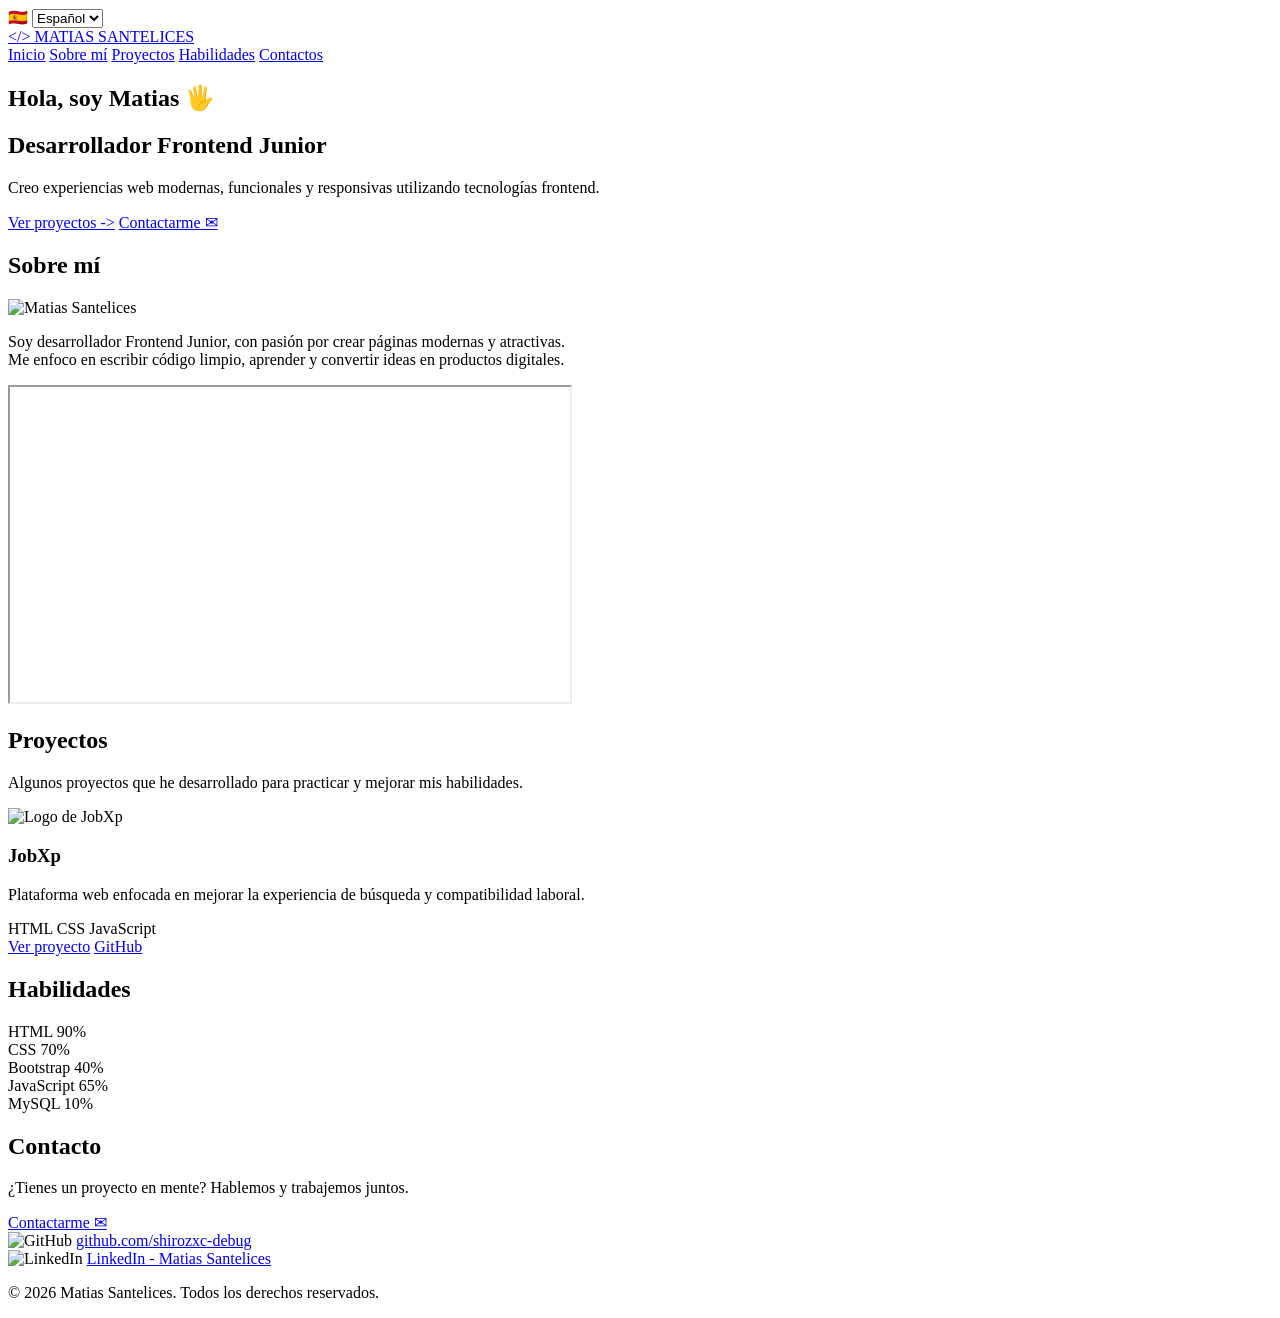
==== index.html @ 77350627 "done" ====
<!DOCTYPE html>
<html lang="es">

<head>
    <meta charset="UTF-8">
    <meta name="viewport" content="width=device-width, initial-scale=1.0">
    <meta name="author" content="Matias Santelices">
    <title>Portafolio - Matias Santelices</title>
    <link rel="stylesheet" href="static/css/style.css">
</head>

<body>

    <!-- CAJA DE IDIOMA INDEPENDIENTE (FUERA DEL HEADER) -->
    <div class="caja-idioma-flotante">
        <span id="bandera">🇪🇸</span>
        <select id="selector-idioma">
            <option value="es">Español</option>
            <option value="en">English</option>
        </select>
    </div>

    <!-- MENÚ DE NAVEGACIÓN -->
    <header class="navbar">
        <div class="logo">
            <a href="#inicio"> &lt;/&gt; MATIAS SANTELICES</a>
        </div>
        <nav class="nav-links">
            <a id="link-inicio" href="#inicio">Inicio</a>
            <a id="link-sobre-mi" href="#sobre-mi">Sobre mí</a>
            <a id="link-proyectos" href="#proyectos">Proyectos</a>
            <a id="link-habilidades" href="#habilidades">Habilidades</a>
            <a id="link-contacto" href="#contacto">Contactos</a>
        </nav>
    </header>

    <!-- CONTENEDOR PRINCIPAL -->
    <main class="contenedor-principal">

        <!-- INICIO -->
        <section id="inicio" class="caja-seccion">
            <h2 id="txt-saludo">Hola, soy Matias 🖐</h2>
            <h1 id="txt-titulo-profesion" class="titulo-principal">Desarrollador Frontend Junior</h1>
            <p id="txt-descripcion-inicio" class="texto-centrado">
                Creo experiencias web modernas, funcionales y responsivas utilizando tecnologías frontend.
            </p>
            <div class="contenedor-botones">
                <a id="btn-ver-proyectos" href="#proyectos" class="btn">Ver proyectos -&gt;</a>
                <a id="btn-contacto" href="#contacto" class="btn">Contactarme ✉</a>
            </div>
        </section>

        <!-- SOBRE MÍ -->
        <section id="sobre-mi" class="caja-seccion">
            <h2 id="titulo-sobre-mi" class="titulo-seccion">Sobre mí</h2>
            <div class="tarjeta-sobre-mi">
                <img class="imagen-usuario" src="static/images/user.png" alt="Matias Santelices">
                <p id="txt-sobre-mi" class="texto-centrado">
                    Soy desarrollador Frontend Junior, con pasión por crear páginas modernas y atractivas.<br>
                    Me enfoco en escribir código limpio, aprender y convertir ideas en productos digitales.
                </p>
            </div>
<div class="contenedor-video">
    <iframe width="560" 
            height="315" 
            src="https://www.youtube.com/embed/ELSm-G201Ls?si=acrBzftY3R5Zxudw" 
            title="YouTube video player" 
            allow="accelerometer; autoplay; clipboard-write; encrypted-media; gyroscope; picture-in-picture; web-share" 
            referrerpolicy="strict-origin-when-cross-origin" 
            allowfullscreen>
    </iframe>
</div>
        </section>

        <!-- PROYECTOS -->
        <section id="proyectos" class="caja-seccion">
            <h2 id="titulo-proyectos" class="titulo-seccion">Proyectos</h2>
            <p id="desc-proyectos" class="texto-centrado">
                Algunos proyectos que he desarrollado para practicar y mejorar mis habilidades.
            </p>

            <div class="contenedor-tarjetas">
                <!-- PROYECTO 1 -->
                <article class="tarjeta-proyecto">
                    <div class="imagen-placeholder">
                        <img src="static/images/Logo.png" alt="Logo de JobXp" class="img-proyecto">
                    </div>

                    <div class="info-proyecto">
                        <h3>JobXp</h3>
                        <p id="desc-p1">
                            Plataforma web enfocada en mejorar la experiencia de búsqueda y compatibilidad laboral.
                        </p>
                        <div class="tecnologias">
                            <span>HTML</span>
                            <span>CSS</span>
                            <span>JavaScript</span>
                        </div>
                        <div class="contenedor-botones">
                            <a id="btn-p1-ver" href="https://estefanopobletett.github.io/jobxp/" class="btn">Ver proyecto</a>
                            <a href="https://github.com/shirozxc-debug" target="_blank" class="btn-secundario">GitHub</a>
                        </div>
                    </div>
                </article>
            </div>
        </section>

        <!-- HABILIDADES -->
        <section id="habilidades" class="caja-seccion">
            <h2 id="titulo-habilidades" class="titulo-seccion">Habilidades</h2>

            <div class="contenedor-barras">
                <div class="habilidad-barra">
                    <div class="habilidad-info">
                        <span>HTML</span>
                        <span>90%</span>
                    </div>
                    <div class="barra">
                        <div class="progreso" style="width: 90%;"></div>
                    </div>
                </div>

                <div class="habilidad-barra">
                    <div class="habilidad-info">
                        <span>CSS</span>
                        <span>70%</span>
                    </div>
                    <div class="barra">
                        <div class="progreso" style="width: 70%;"></div>
                    </div>
                </div>

                <div class="habilidad-barra">
                    <div class="habilidad-info">
                        <span>Bootstrap</span>
                        <span>40%</span>
                    </div>
                    <div class="barra">
                        <div class="progreso" style="width: 40%;"></div>
                    </div>
                </div>

                <div class="habilidad-barra">
                    <div class="habilidad-info">
                        <span>JavaScript</span>
                        <span>65%</span>
                    </div>
                    <div class="barra">
                        <div class="progreso" style="width: 65%;"></div>
                    </div>
                </div>

                <div class="habilidad-barra">
                    <div class="habilidad-info">
                        <span>MySQL</span>
                        <span>10%</span>
                    </div>
                    <div class="barra">
                        <div class="progreso" style="width: 10%;"></div>
                    </div>
                </div>
            </div>
        </section>

        <!-- CONTACTO -->
        <section id="contacto" class="caja-seccion">
            <h2 id="titulo-contacto" class="titulo-seccion">Contacto</h2>
            <p id="txt-contacto-pregunta" class="texto-centrado">
                ¿Tienes un proyecto en mente? Hablemos y trabajemos juntos.
            </p>
            <div class="espacio-boton">
                <a id="btn-contactarme" href="mailto:matiassantelices13@gmail.com" class="btn">Contactarme ✉</a>
            </div>

            <div class="contenedor-contacto">
                <div class="item-contacto">
                    <img src="static/images/github.png" alt="GitHub">
                    <a href="https://github.com/shirozxc-debug" target="_blank">github.com/shirozxc-debug</a>
                </div>
                <div class="item-contacto">
                    <img src="static/images/LinkedIn.png" alt="LinkedIn">
                    <a href="https://www.linkedin.com/in/matias-santelices-171565412/" target="_blank">LinkedIn - Matias Santelices</a>
                </div>
            </div>
        </section>

    </main>

    <footer>
        <p id="txt-footer">© 2026 Matias Santelices. Todos los derechos reservados.</p>
    </footer>

    <!-- SCRIPT AL FINAL -->
    <script src="static/js/script.js"></script>
</body>

</html>
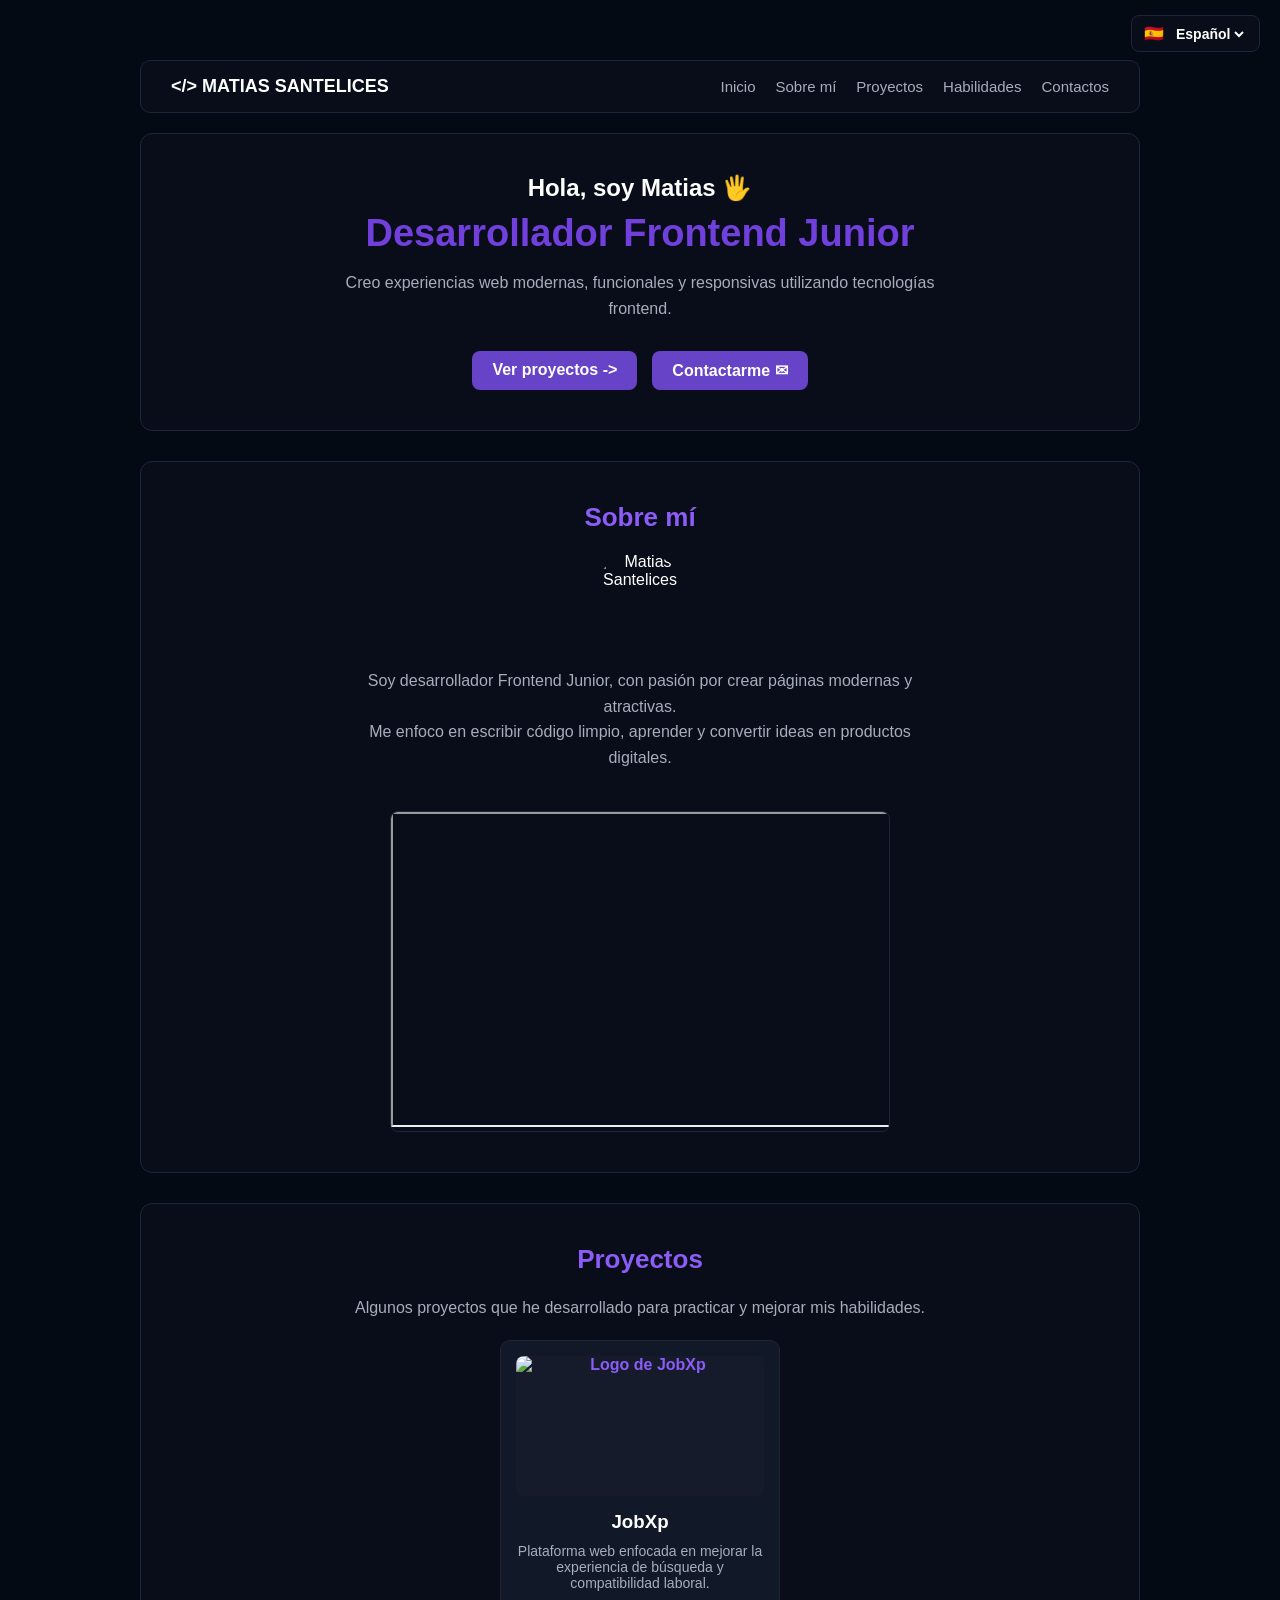
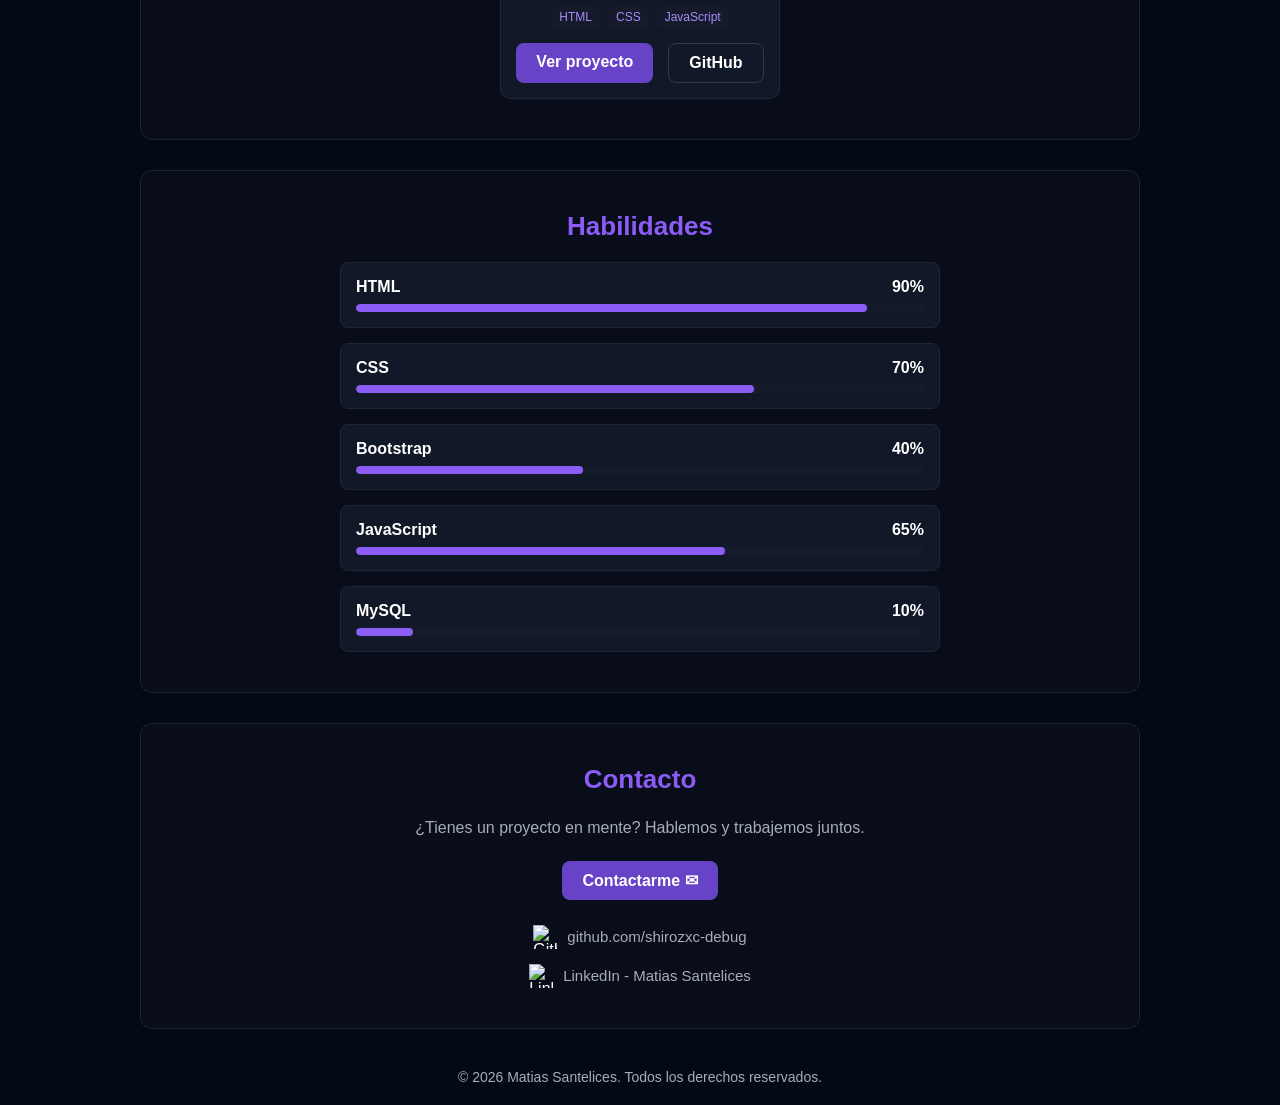
==== commit 8904697c: "asd" ====
--- a/index.html
+++ b/index.html
@@ -6,7 +6,7 @@
     <meta name="viewport" content="width=device-width, initial-scale=1.0">
     <meta name="author" content="Matias Santelices">
     <title>Portafolio - Matias Santelices</title>
-    <link rel="stylesheet" href="static/css/style.css">
+    <link rel="stylesheet" href="Portafolio/static/css/style.css">
 </head>
 
 <body>
@@ -191,7 +191,7 @@
     </footer>
 
     <!-- SCRIPT AL FINAL -->
-    <script src="static/js/script.js"></script>
+    <script src="Portafolio/static/js/script.js"></script>
 </body>
 
 </html>
--- a/Portafolio/static/css/style.css
+++ b/Portafolio/static/css/style.css
@@ -0,0 +1,425 @@
+* {
+    margin: 0;
+    padding: 0;
+    box-sizing: border-box;
+}
+
+body {
+    font-family: Arial, Helvetica, sans-serif;
+    background-color: #040A14;
+    color: #ffffff;
+    display: flex;
+    flex-direction: column;
+    align-items: center;
+    min-height: 100vh;
+}
+
+.caja-idioma-flotante {
+    position: absolute;
+    top: 15px;
+    right: 20px;
+    display: flex;
+    align-items: center;
+    gap: 8px;
+    background-color: #090D19;
+    border: 1px solid #1d2638;
+    padding: 8px 12px;
+    border-radius: 8px;
+    z-index: 100;
+}
+
+#selector-idioma {
+    background-color: transparent;
+    color: #ffffff;
+    border: none;
+    font-size: 14px;
+    font-weight: bold;
+    cursor: pointer;
+    outline: none;
+}
+
+#selector-idioma option {
+    background-color: #090D19;
+    color: #ffffff;
+}
+
+.navbar {
+    width: 90%;
+    max-width: 1000px;
+    background-color: #090D19;
+    border: 1px solid #1d2638;
+    border-radius: 10px;
+    margin: 60px 0 20px 0;
+    padding: 15px 30px;
+    display: flex;
+    justify-content: space-between;
+    align-items: center;
+}
+
+.logo a {
+    color: #ffffff;
+    text-decoration: none;
+    font-weight: bold;
+    font-size: 18px;
+}
+
+.logo a:hover {
+    color: #8b5cf6;
+}
+
+.nav-links {
+    display: flex;
+    gap: 20px;
+}
+
+.nav-links a {
+    color: #a7adbb;
+    text-decoration: none;
+    font-size: 15px;
+}
+
+.nav-links a:hover {
+    color: #8b5cf6;
+}
+
+.contenedor-principal {
+    width: 90%;
+    max-width: 1000px;
+    display: flex;
+    flex-direction: column;
+    align-items: center;
+    gap: 30px;
+}
+
+.caja-seccion {
+    width: 100%;
+    background-color: #090D19;
+    border: 1px solid #1d2638;
+    border-radius: 12px;
+    padding: 40px 30px;
+    display: flex;
+    flex-direction: column;
+    align-items: center;
+    text-align: center;
+}
+
+.titulo-principal {
+    font-size: 38px;
+    color: #7140DC;
+    margin: 10px 0 15px 0;
+}
+
+.titulo-seccion {
+    font-size: 26px;
+    color: #8b5cf6;
+    margin-bottom: 20px;
+}
+
+.texto-centrado {
+    color: #a7adbb;
+    margin-bottom: 20px;
+    max-width: 600px;
+    line-height: 1.6;
+}
+
+.contenedor-botones {
+    display: flex;
+    gap: 15px;
+    justify-content: center;
+    margin-top: 10px;
+}
+
+.btn {
+    background-color: #6743C7;
+    color: #ffffff;
+    padding: 10px 20px;
+    border-radius: 8px;
+    text-decoration: none;
+    font-weight: bold;
+    display: inline-block;
+    transition: transform 0.2s ease-out
+}
+
+.btn:hover {
+    transform: scale(1.08);
+    background-color: #5533ad;
+}
+
+.btn:active {
+    transform: scale(0.98); 
+}
+
+.btn-secundario {
+    border: 1px solid #30384a;
+    color: #ffffff;
+    padding: 10px 20px;
+    border-radius: 8px;
+    text-decoration: none;
+    font-weight: bold;
+}
+
+.btn-secundario:hover {
+    border-color: #8b5cf6;
+    color: #8b5cf6;
+}
+
+.tarjeta-sobre-mi {
+    display: flex;
+    flex-direction: column;
+    align-items: center;
+    gap: 15px;
+}
+
+.imagen-usuario {
+    width: 100px;
+    height: 100px;
+    border-radius: 50%;
+    object-fit: cover;
+}
+
+.contenedor-video {
+    width: 100%;
+    max-width: 500px;
+    margin-top: 20px;
+    border-radius: 8px;
+    overflow: hidden;
+    border: 1px solid #1d2638;
+}
+
+.contenedor-video video {
+    display: block;
+    width: 100%;
+    height: auto;
+    object-fit: cover;
+}
+
+.contenedor-tarjetas {
+    display: flex;
+    flex-wrap: wrap;
+    justify-content: center;
+    gap: 20px;
+    width: 100%;
+}
+
+.tarjeta-proyecto {
+    background-color: #111827;
+    border: 1px solid #1d2638;
+    border-radius: 10px;
+    width: 280px;
+    padding: 15px;
+    display: flex;
+    flex-direction: column;
+    align-items: center;
+}
+
+.imagen-placeholder {
+    width: 100%;
+    height: 140px;
+    background-color: #151b2b;
+    color: #8b5cf6;
+    font-weight: bold;
+    display: flex;
+    justify-content: center;
+    align-items: center;
+    border-radius: 8px;
+    margin-bottom: 15px;
+    overflow: hidden;
+}
+
+.img-proyecto {
+    width: 100%;
+    height: 100%;
+    object-fit: cover;
+}
+
+.info-proyecto h3 {
+    margin-bottom: 10px;
+}
+
+.info-proyecto p {
+    color: #a7adbb;
+    font-size: 14px;
+    margin-bottom: 15px;
+}
+
+.tecnologias {
+    display: flex;
+    justify-content: center;
+    gap: 8px;
+    margin-bottom: 15px;
+}
+
+.tecnologias span {
+    background-color: #151b2b;
+    color: #a78bfa;
+    padding: 4px 8px;
+    border-radius: 5px;
+    font-size: 12px;
+}
+
+.contenedor-barras {
+    width: 100%;
+    max-width: 600px;
+    display: flex;
+    flex-direction: column;
+    gap: 15px;
+}
+
+.habilidad-barra {
+    background-color: #111827;
+    border: 1px solid #1d2638;
+    border-radius: 8px;
+    padding: 15px;
+}
+
+.habilidad-info {
+    display: flex;
+    justify-content: space-between;
+    margin-bottom: 8px;
+    font-weight: bold;
+}
+
+.barra {
+    width: 100%;
+    height: 8px;
+    background-color: #151b2b;
+    border-radius: 10px;
+    overflow: hidden;
+}
+
+.progreso {
+    height: 100%;
+    background-color: #8b5cf6;
+    border-radius: 10px;
+    transition: width 1s ease-in-out;
+}
+
+.espacio-boton {
+    margin-bottom: 25px;
+}
+
+.contenedor-contacto {
+    display: flex;
+    flex-direction: column;
+    gap: 15px;
+    align-items: center;
+}
+
+.item-contacto {
+    display: flex;
+    align-items: center;
+    gap: 10px;
+}
+
+.item-contacto img {
+    width: 24px;
+    height: 24px;
+    object-fit: contain;
+}
+
+.item-contacto a {
+    color: #a7adbb;
+    text-decoration: none;
+    font-size: 15px;
+}
+
+.item-contacto a:hover {
+    color: #8b5cf6;
+}
+
+footer {
+    margin: 40px 0 20px 0;
+    color: #a7adbb;
+    font-size: 14px;
+}
+
+@media screen and (max-width: 768px) {
+    .navbar {
+        flex-direction: column;
+        gap: 15px;
+        padding: 15px 20px;
+        margin-top: 70px;
+    }
+
+    .nav-links {
+        flex-wrap: wrap;
+        justify-content: center;
+        gap: 12px;
+    }
+
+    .titulo-principal {
+        font-size: 28px;
+    }
+
+    .caja-seccion {
+        padding: 30px 20px;
+    }
+
+    .contenedor-video {
+        max-width: 100%;
+        position: relative;
+        padding-bottom: 56.25%; /* Relación de aspecto 16:9 */
+        height: 0;
+    }
+
+    .contenedor-video iframe {
+        position: absolute;
+        top: 0;
+        left: 0;
+        width: 100%;
+        height: 100%;
+    }
+}
+
+/* Teléfonos móviles (máximo 480px) */
+@media screen and (max-width: 480px) {
+    .caja-idioma-flotante {
+        top: 10px;
+        right: 10px;
+        padding: 6px 10px;
+    }
+
+    #selector-idioma {
+        font-size: 12px;
+    }
+
+    .navbar {
+        width: 95%;
+        margin-top: 60px;
+    }
+
+    .nav-links a {
+        font-size: 13px;
+    }
+
+    .titulo-principal {
+        font-size: 24px;
+    }
+
+    .titulo-seccion {
+        font-size: 22px;
+    }
+
+    .contenedor-botones {
+        flex-direction: column;
+        width: 100%;
+    }
+
+    .btn, .btn-secundario {
+        width: 100%;
+        text-align: center;
+    }
+
+    .tarjeta-proyecto {
+        width: 100%;
+    }
+
+    .tecnologias {
+        flex-wrap: wrap;
+    }
+
+    .item-contacto a {
+        font-size: 13px;
+        word-break: break-all; /* Evita que correos o links largos sobresalgan en pantallas pequeñas */
+    }
+}
